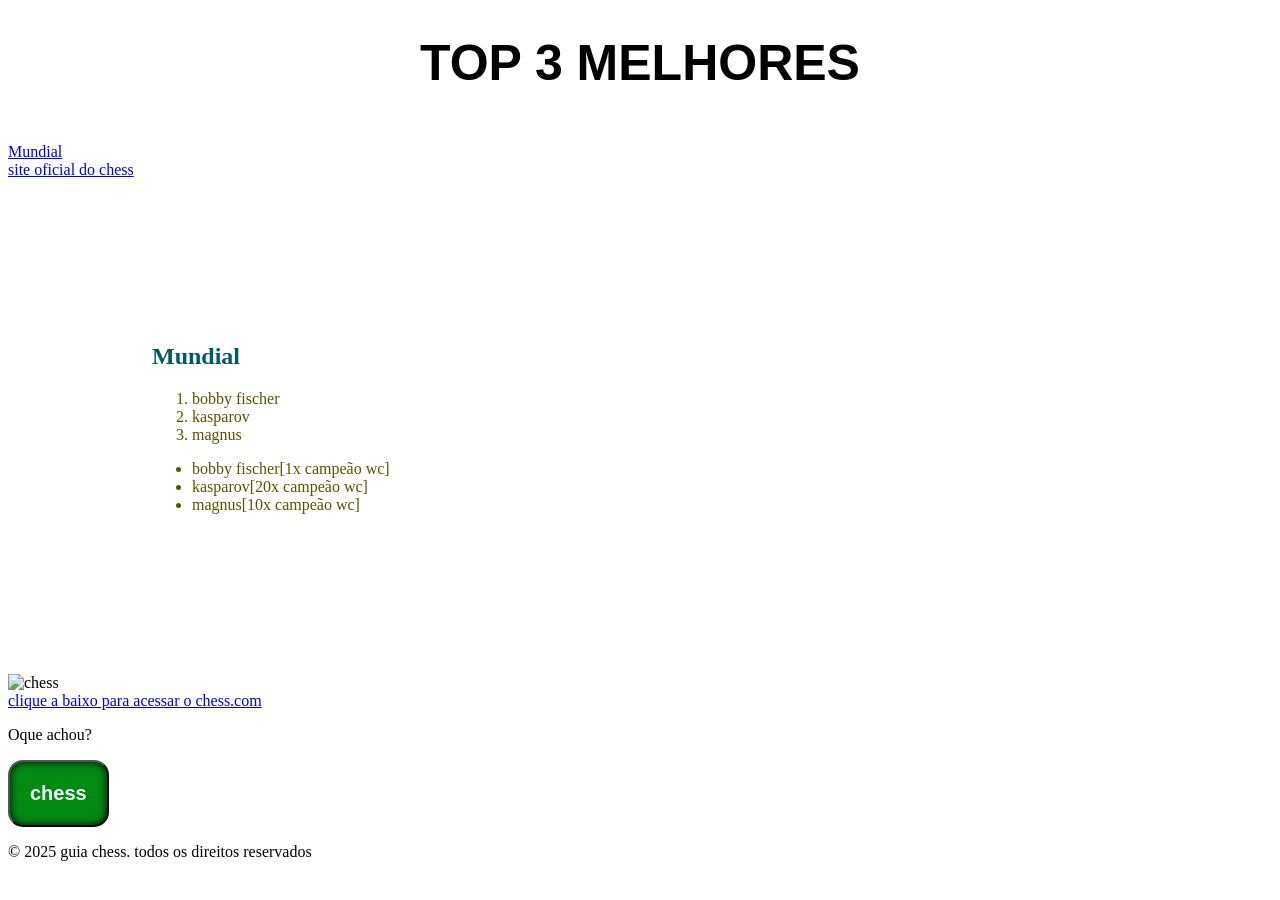
==== index.html @ ce065fa3 "Add files via upload" ====
<!DOCTYPE html>
<html lang="en">

<head>
    <meta charset="UTF-8">
    <meta name="viewport" content="width=device-width, initial-scale=1.0">
    <link rel="stylesheet" href="style.css">
    <title>chess</title>
</head>

<body style="background-color: rgb(255, 255, 255);">

    <header>
    <h1 style="font-size: 50px;font-family: 'Segoe UI', Tahoma, Geneva, Verdana, sans-serif;text-align: center;">TOP 3 MELHORES</h1><br>

    <!-- refere-se ao menu -->

    <nav>

        <a href="#mundial">Mundial</a><br>
        <a href="#site">site oficial do chess</a>
    
    </nav>



</header>

<section class="section1" id="mundial">

    <b><h2 style="color: rgb(0, 92, 95);">Mundial</h2></b>
    <ol>
        <li style="justify-content: center;">bobby fischer</li>
        <li>kasparov</li>
        <li>magnus</li>
    </ol>
    <ul>
        <li>bobby fischer[1x campeão wc]</li>
        <li>kasparov[20x campeão wc]</li>
        <li>magnus[10x campeão wc]</li>
    </ul>

</section>

    <img src="https://d35omnrtvqomev.cloudfront.net/photo/article/article_header/thumbnail_image_path/7856/thumb_884bb1a9aaba7e0d6053ddc1e253fa.jpg" alt="chess" width="600" height="500">

    <section id="site">

<a href="https://www.chess.com/">clique a baixo para acessar o chess.com</a>

</section>

<p>Oque achou?</p>


<button class="test">chess</button>

<footer>
    <p>© 2025 guia chess. todos os direitos reservados</p>
    <p></p>
    <p></p>
</footer>


</body>


</html>
---- style.css ----
.section1{

padding: 9rem;

}

.test{

padding: 20px;
font-size: 20px;
font-weight: bold;
border-radius: 15px;
background-color: rgb(0, 139, 21);
box-shadow:inset 0 0 8px black;
color: rgb(244, 253, 251);


}

li{

color: rgb(91, 82, 0);

}
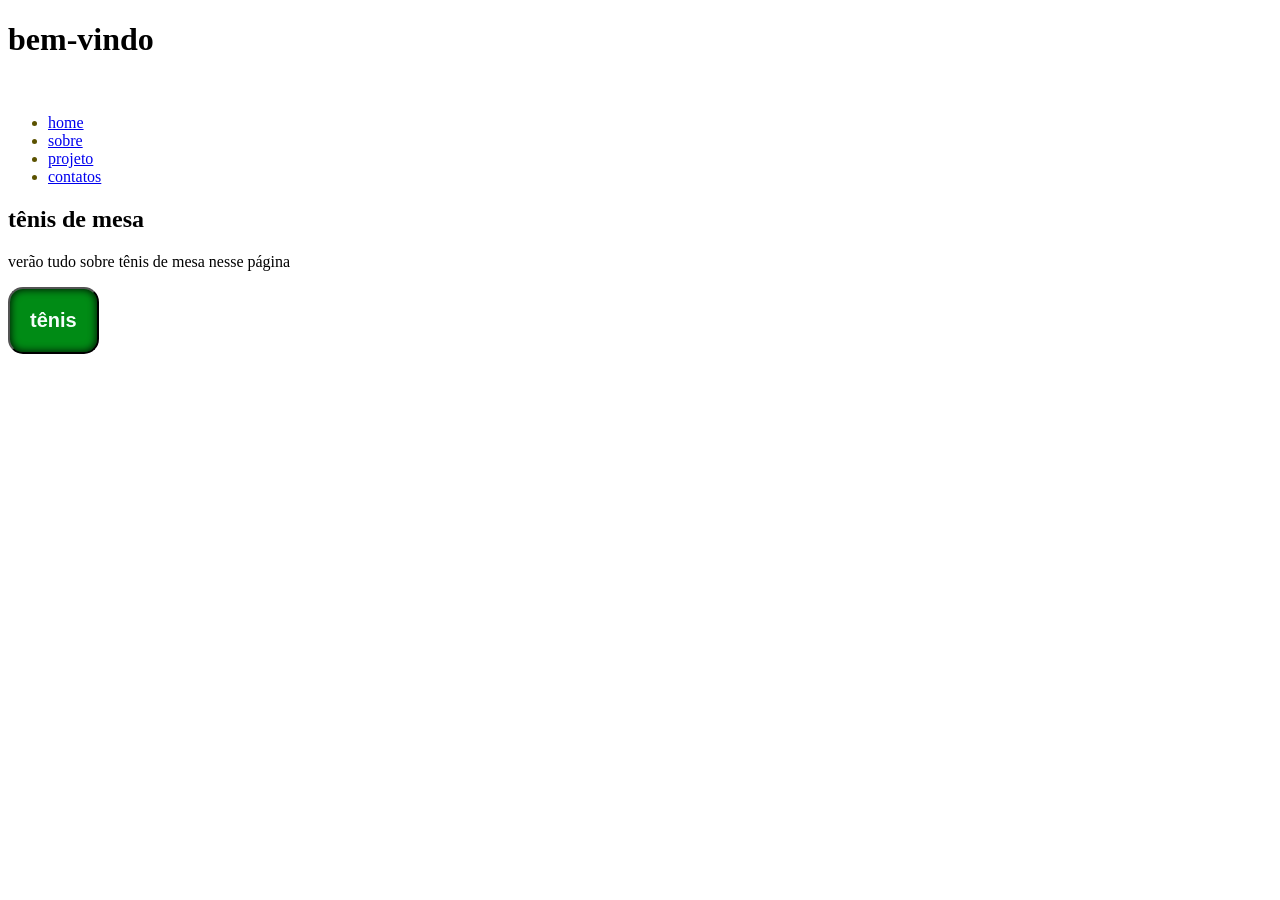
==== commit 64abadc9: "Update index.html" ====
--- a/index.html
+++ b/index.html
@@ -1,68 +1,28 @@
 <!DOCTYPE html>
 <html lang="en">
-
 <head>
     <meta charset="UTF-8">
     <meta name="viewport" content="width=device-width, initial-scale=1.0">
     <link rel="stylesheet" href="style.css">
-    <title>chess</title>
+    <title>Landing Page</title>
 </head>
+<body>
+   <header> 
+    <h1>bem-vindo</h1><br>
+        <nav>
+          <ul>
+        <li><a href="index.html">home</a></li>
+            <li><a href="sobre.html">sobre</a></li>
+                 <li><a href="projetos.html">projeto</a></li>
+                      <li><a href="contato.html">contatos</a></li>
+          </ul>
+        </nav>
+    </header>
+     <b><h2>tênis de mesa</h2></b>
 
-<body style="background-color: rgb(255, 255, 255);">
+     <p>verão tudo sobre tênis de mesa nesse página</p>
 
-    <header>
-    <h1 style="font-size: 50px;font-family: 'Segoe UI', Tahoma, Geneva, Verdana, sans-serif;text-align: center;">TOP 3 MELHORES</h1><br>
-
-    <!-- refere-se ao menu -->
-
-    <nav>
-
-        <a href="#mundial">Mundial</a><br>
-        <a href="#site">site oficial do chess</a>
-    
-    </nav>
-
-
-
-</header>
-
-<section class="section1" id="mundial">
-
-    <b><h2 style="color: rgb(0, 92, 95);">Mundial</h2></b>
-    <ol>
-        <li style="justify-content: center;">bobby fischer</li>
-        <li>kasparov</li>
-        <li>magnus</li>
-    </ol>
-    <ul>
-        <li>bobby fischer[1x campeão wc]</li>
-        <li>kasparov[20x campeão wc]</li>
-        <li>magnus[10x campeão wc]</li>
-    </ul>
-
-</section>
-
-    <img src="https://d35omnrtvqomev.cloudfront.net/photo/article/article_header/thumbnail_image_path/7856/thumb_884bb1a9aaba7e0d6053ddc1e253fa.jpg" alt="chess" width="600" height="500">
-
-    <section id="site">
-
-<a href="https://www.chess.com/">clique a baixo para acessar o chess.com</a>
-
-</section>
-
-<p>Oque achou?</p>
-
-
-<button class="test">chess</button>
-
-<footer>
-    <p>© 2025 guia chess. todos os direitos reservados</p>
-    <p></p>
-    <p></p>
-</footer>
-
-
+    <div class="div-button" >  <button class="test">tênis</button> </div>
+          
 </body>
-
-
-</html>+</html>
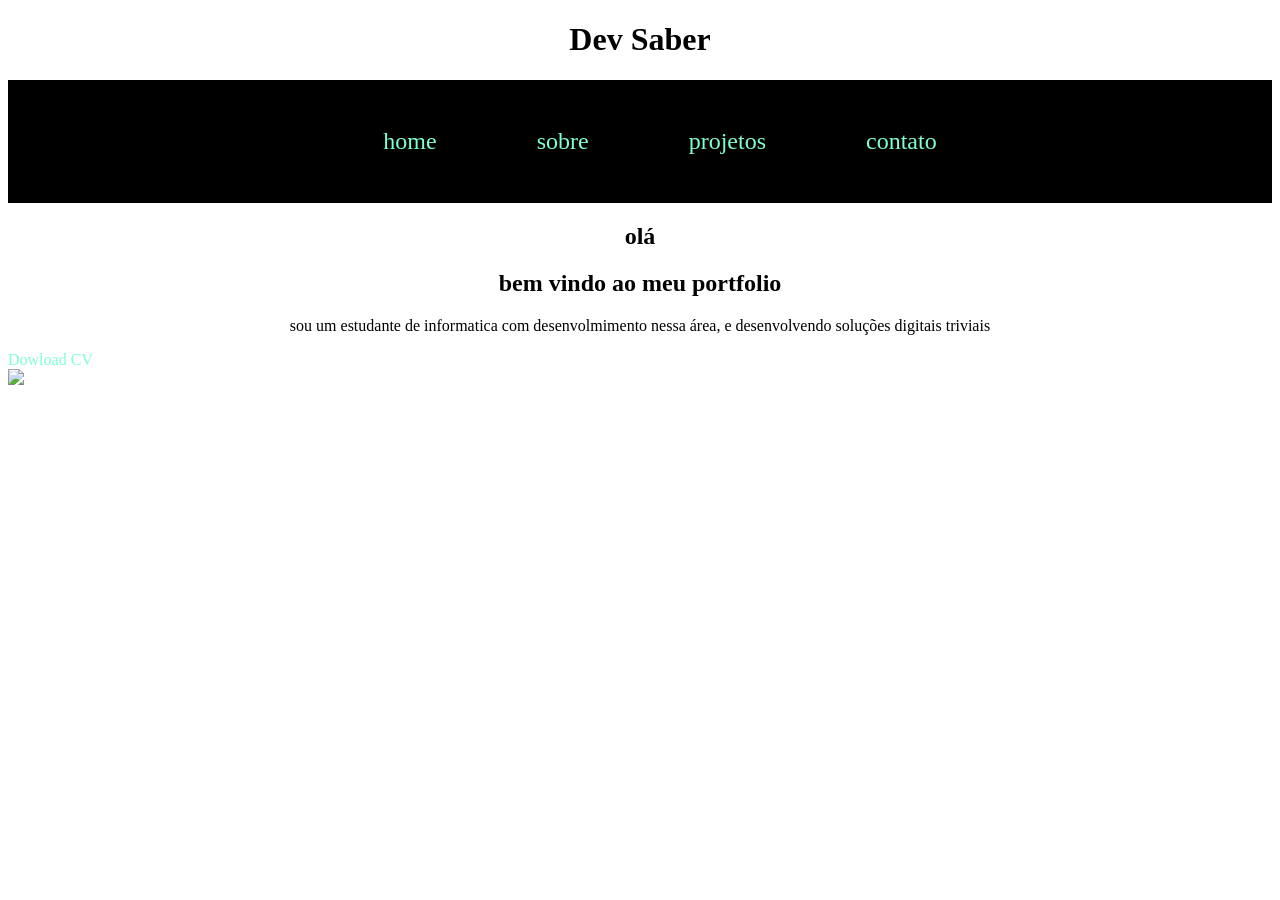
==== commit cc827c2a: "Update index.html" ====
--- a/index.html
+++ b/index.html
@@ -1,28 +1,36 @@
 <!DOCTYPE html>
-<html lang="en">
+<html lang="pt-br">
+
 <head>
     <meta charset="UTF-8">
+    <meta http-equiv="X-UA-Compatible" content="IE=edge">
     <meta name="viewport" content="width=device-width, initial-scale=1.0">
+    <title>portfolio</title>
     <link rel="stylesheet" href="style.css">
-    <title>Landing Page</title>
 </head>
+
 <body>
-   <header> 
-    <h1>bem-vindo</h1><br>
+    <header>
+        <h1>Dev <span>Saber</span></h1>
         <nav>
-          <ul>
-        <li><a href="index.html">home</a></li>
-            <li><a href="sobre.html">sobre</a></li>
-                 <li><a href="projetos.html">projeto</a></li>
-                      <li><a href="contato.html">contatos</a></li>
-          </ul>
+            <ul class="navegação-primaria">
+                <li><a href="#home">home</a></li>
+                <li><a href="#sobre">sobre</a></li>
+                <li><a href="#projetos">projetos</a></li>
+                <li><a href="#contato">contato</a></li>
+            </ul>
         </nav>
     </header>
-     <b><h2>tênis de mesa</h2></b>
+    <section aria-label="seção curriculo dowload alexandre" class="section-div">
+        <div>
+            <h2>olá</h2>
+            <h2 class="digitais">bem vindo ao meu portfolio</h2>
+            <p>sou um estudante de informatica com desenvolmimento nessa área, e desenvolvendo soluções digitais triviais</p>
+            <a href="#">Dowload CV</a>
+        </div>
+        <img src="https://imgur.com/a/FUPJqHh">
+    </section>
 
-     <p>verão tudo sobre tênis de mesa nesse página</p>
-
-    <div class="div-button" >  <button class="test">tênis</button> </div>
-          
+    <script src="script.js"></script>
 </body>
 </html>
--- a/style.css
+++ b/style.css
@@ -1,24 +1,52 @@
-.section1{
+h1{
+text-align: center;
+}
+h2{
+    text-align: center;
+}
+nav{
+    background-color: black;
+    text-align: center;
+}
+nav ul li{
+    display: inline-block;
+    padding: 3rem;
+    font-size: 1.5rem;
+    
+}
 
-padding: 9rem;
+a{
+
+text-decoration: none;
+color: aquamarine;
 
 }
-
+p{
+    text-align: center;
+}
 .test{
 
-padding: 20px;
-font-size: 20px;
-font-weight: bold;
-border-radius: 15px;
-background-color: rgb(0, 139, 21);
-box-shadow:inset 0 0 8px black;
-color: rgb(244, 253, 251);
+    padding: 20px;
+    font-size: 20px;
+    font-weight: bold;
+    border-radius: 15px;
+    background-color: aqua;
+    box-shadow: inset 0 0 8px;
+    color: azure;
+   display:flex ;
+transition: 200ms;
 
 
 }
 
-li{
+.test:hover{
 
-color: rgb(91, 82, 0);
+    background-color: azure;
+    font-size: 15px;
+    
+}
 
-}+.div-button{
+    justify-content: center;
+    display: flex;
+}
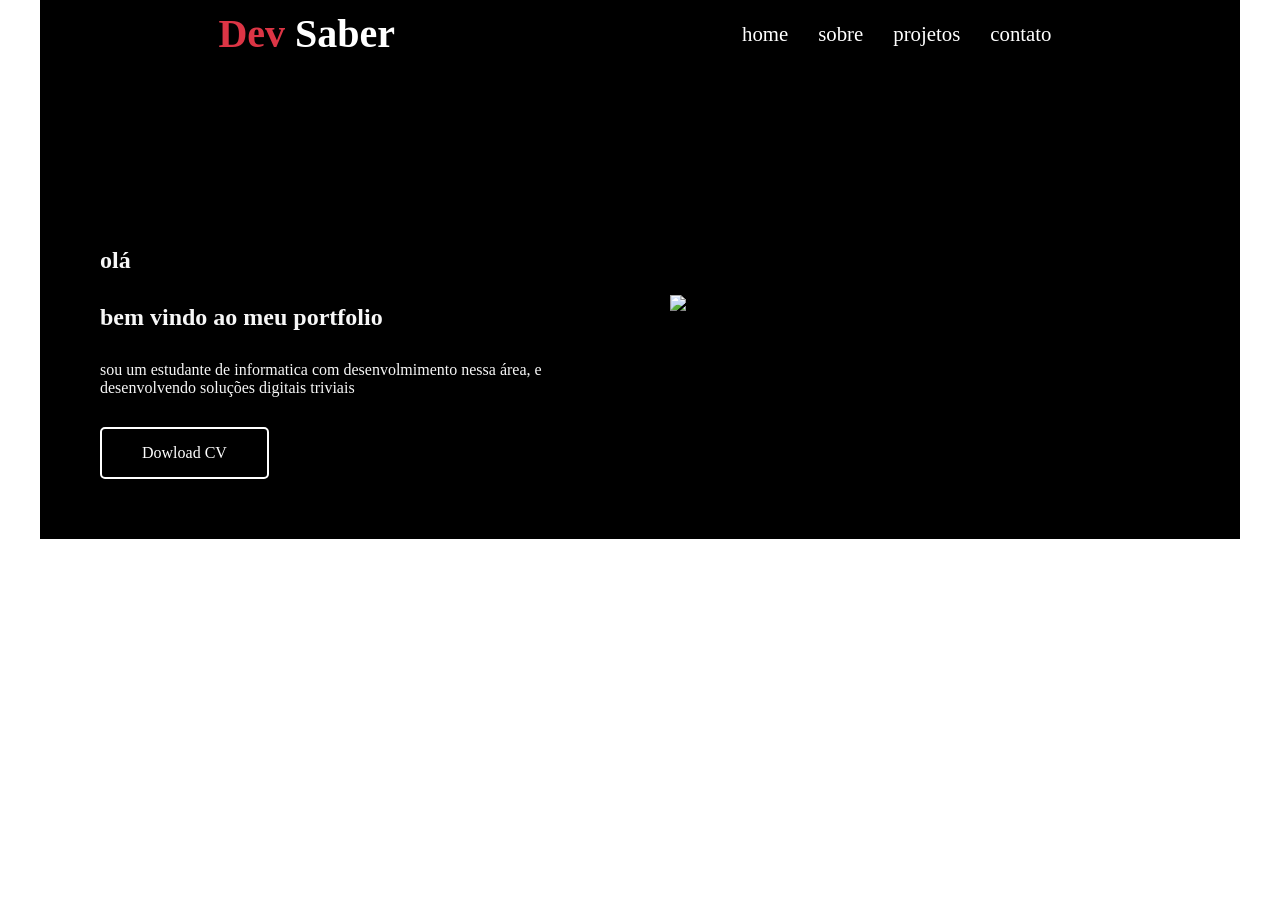
==== commit 05c9a484: "Update index.html" ====
--- a/index.html
+++ b/index.html
@@ -24,13 +24,11 @@
     <section aria-label="seção curriculo dowload alexandre" class="section-div">
         <div>
             <h2>olá</h2>
-            <h2 class="digitais">bem vindo ao meu portfolio</h2>
+            <h2 class="text">bem vindo ao meu portfolio</h2>
             <p>sou um estudante de informatica com desenvolmimento nessa área, e desenvolvendo soluções digitais triviais</p>
             <a href="#">Dowload CV</a>
         </div>
         <img src="https://imgur.com/a/FUPJqHh">
     </section>
-
-    <script src="script.js"></script>
 </body>
 </html>
--- a/style.css
+++ b/style.css
@@ -1,52 +1,124 @@
-h1{
-text-align: center;
-}
-h2{
-    text-align: center;
-}
-nav{
-    background-color: black;
-    text-align: center;
-}
-nav ul li{
-    display: inline-block;
-    padding: 3rem;
-    font-size: 1.5rem;
-    
+@import url('http://fonts.googleapis.com/css2family=poppis:ital,weght@0,200;0,300;1,400display=swap');
+
+* {
+    padding: 0;
+    margin: 0;
+    box-sizing: border-box;
+    list-style: none;
+    text-decoration: none;
 }
 
-a{
-
-text-decoration: none;
-color: aquamarine;
-
+body{
+    max-width: 1200px;
+    margin: 0 auto;
 }
-p{
-    text-align: center;
-}
-.test{
-
-    padding: 20px;
-    font-size: 20px;
-    font-weight: bold;
-    border-radius: 15px;
-    background-color: aqua;
-    box-shadow: inset 0 0 8px;
-    color: azure;
-   display:flex ;
-transition: 200ms;
 
 
+/* HEADER */
+
+header{
+    background-color: black;
+    padding: 10px;
+    display: flex;
+    align-items: center;
+    justify-content: space-around;
 }
 
-.test:hover{
-
-    background-color: azure;
-    font-size: 15px;
-    
+header h1 {
+     color: #dc3545;
+     font-size: 2.5rem;
 }
 
-.div-button{
-    justify-content: center;
+header span{
+    color: #fff;
+}
+
+
+header .navegação-primaria{
     display: flex;
+    gap: 10px;
+    align-items: center;
 }
+
+header .navegação-primaria li a {
+    padding: 10px;
+    color: #fff;
+    font-size: 1.3rem;
+}
+
+/* DOWLOAD CV SEÇÂO */
+
+.section-div{
+    animation: inicialiar .7s forwards;
+    background-color: black;
+    display: grid;
+    grid-template-columns: 1fr 1fr;
+    justify-content: space-around;
+    align-items: center;
+    gap: 60px;
+    padding: 60px;
+}
+
+.section-div div{
+    margin-top: 120px;
+    align-self: start;
+    display: grid;
+    gap: 30px;
+}
+
+.section-div div h2 {
+    font-family: 'Poppins';
+    font-weight: 600;
+    color: #f7f7f7;
+}
+
+.section-div div p {
+    font-family: 'Poppins';
+    font-weight: 200;
+    color: #f7f7f7;
+}
+
+.section-div div a {
+    justify-self: start;
+    color: #fff;
+    padding: 15px 40px;
+    border-radius: 5px;
+    border: 2px solid white;
+}
+
+.section-div img {
+    max-width: 100%;
+}
+
+.digitando::after {
+    content: '|';
+    margin-left: 5px;
+    opacity: 1;
+    animation: piscal .5s infinite;
+}
+
+@keyframes pisca{
+    from {
+        opacity: 1;
+        
+    }
+    
+    to {
+        opacity: 0;
+        
+    }
+}
+
+
+
+@keyframes inicializar {
+    from {
+        opacity: 0;
+        transform: translate3d(0, -60px, 0);
+    }
+
+    to{
+        opacity: 1;
+    }
+}
+
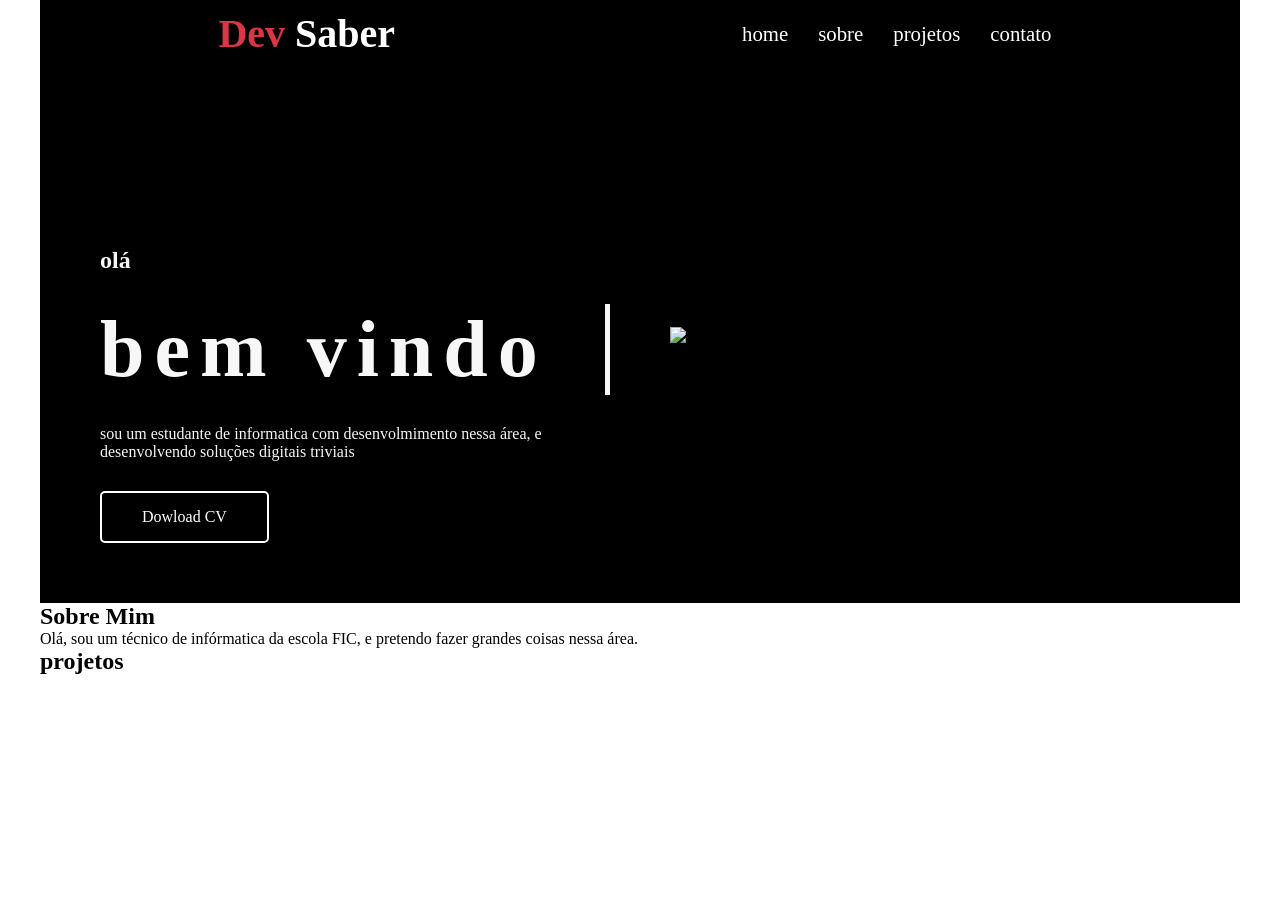
==== commit 4c64010f: "Update index.html" ====
--- a/index.html
+++ b/index.html
@@ -24,11 +24,29 @@
     <section aria-label="seção curriculo dowload alexandre" class="section-div">
         <div>
             <h2>olá</h2>
-            <h2 class="text">bem vindo ao meu portfolio</h2>
+            <h2 class="text">bem vindo</h2>
             <p>sou um estudante de informatica com desenvolmimento nessa área, e desenvolvendo soluções digitais triviais</p>
             <a href="#">Dowload CV</a>
         </div>
-        <img src="https://imgur.com/a/FUPJqHh">
+        <img src="imagens/WhatsApp Image 2026-04-13 at 19.51.46.jpeg">
+    </section>
+
+    <section id="sobre" class="sobre">
+        <h2 class="sobre-titlo">Sobre Mim</h2>
+        <div class="sobre-caixa">
+            <p class="sobre-paragráfo">
+            Olá, sou um técnico de infórmatica da escola FIC, e pretendo fazer grandes coisas nessa área. 
+            </p>
+        </div>
+    </section>
+
+    <section id="projetos" class="projetos">
+         <h2 class="projetos-titulo">projetos</h2>
+         <div class="projetos-caixa">
+             <div class="projetos-card">
+                <img src=""
+             </div>
+         </div>
     </section>
 </body>
 </html>
--- a/style.css
+++ b/style.css
@@ -90,35 +90,27 @@
     max-width: 100%;
 }
 
-.digitando::after {
-    content: '|';
-    margin-left: 5px;
-    opacity: 1;
-    animation: piscal .5s infinite;
+.container { display: inline-block;}
+
+.text{
+    font-size: 5rem;
+    letter-spacing: 10px;
+    font-family: monospace;
+    border-right: 5px solid;
+    width: 100%;
+    white-space: nowrap;
+    overflow: hidden;
+    animation: 
+    typing 2s,
+    cursor .4s step-end infinite;
 }
 
-@keyframes pisca{
-    from {
-        opacity: 1;
-        
-    }
-    
-    to {
-        opacity: 0;
-        
-    }
+/* cursor blinking */
+@keyframes cursor {
+    50% { border-color: transparent;}
 }
 
-
-
-@keyframes inicializar {
-    from {
-        opacity: 0;
-        transform: translate3d(0, -60px, 0);
-    }
-
-    to{
-        opacity: 1;
-    }
+/* typing effect */
+@keyframes typing {
+    from { width: 0;}
 }
-
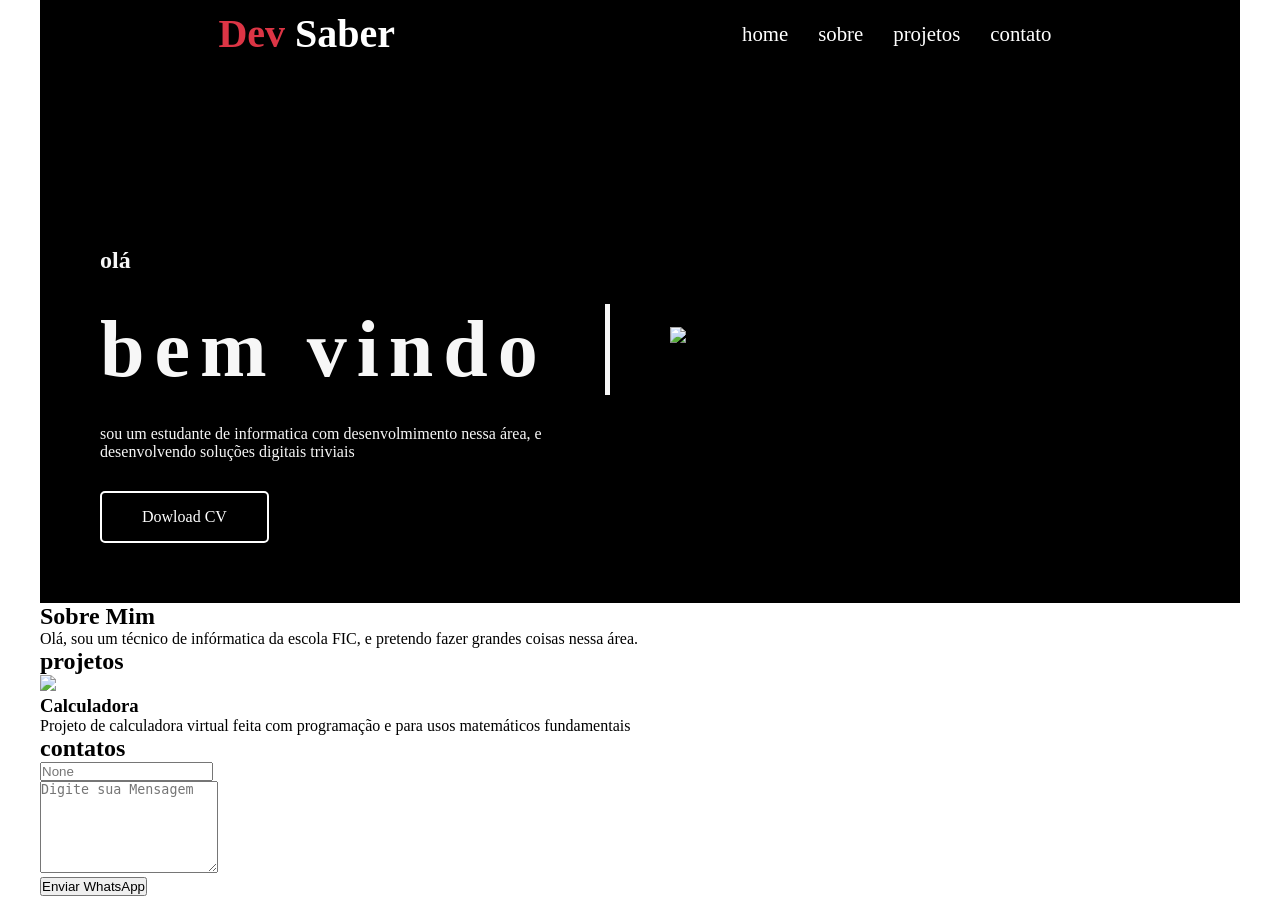
==== commit a6bf6f68: "Update index.html" ====
--- a/index.html
+++ b/index.html
@@ -1,6 +1,5 @@
 <!DOCTYPE html>
 <html lang="pt-br">
-
 <head>
     <meta charset="UTF-8">
     <meta http-equiv="X-UA-Compatible" content="IE=edge">
@@ -10,6 +9,9 @@
 </head>
 
 <body>
+
+    <div class="particulas"></div>
+
     <header>
         <h1>Dev <span>Saber</span></h1>
         <nav>
@@ -17,7 +19,7 @@
                 <li><a href="#home">home</a></li>
                 <li><a href="#sobre">sobre</a></li>
                 <li><a href="#projetos">projetos</a></li>
-                <li><a href="#contato">contato</a></li>
+                <li><a href="#contatos">contato</a></li>
             </ul>
         </nav>
     </header>
@@ -28,11 +30,11 @@
             <p>sou um estudante de informatica com desenvolmimento nessa área, e desenvolvendo soluções digitais triviais</p>
             <a href="#">Dowload CV</a>
         </div>
-        <img src="imagens/WhatsApp Image 2026-04-13 at 19.51.46.jpeg">
+        <img src="WhatsApp Image 2026-04-13 at 19.51.47.jpeg">
     </section>
 
     <section id="sobre" class="sobre">
-        <h2 class="sobre-titlo">Sobre Mim</h2>
+        <h2 class="sobre-titulo">Sobre Mim</h2>
         <div class="sobre-caixa">
             <p class="sobre-paragráfo">
             Olá, sou um técnico de infórmatica da escola FIC, e pretendo fazer grandes coisas nessa área. 
@@ -44,9 +46,45 @@
          <h2 class="projetos-titulo">projetos</h2>
          <div class="projetos-caixa">
              <div class="projetos-card">
-                <img src=""
+                <a href="projetos.html"> <img class="calculadora" src="WhatsApp Image 2026-04-16 at 17.56.23.jpeg"></a>
+                <div class="caixa-textos-projetos"></div>
+                <h3 class="info-projetos">Calculadora</h3>
+                <p class="paragrafo-projetos">Projeto de calculadora virtual feita com programação e para usos matemáticos fundamentais</p>
              </div>
+
          </div>
     </section>
+
+<section id="contatos" class="contatos">
+    <h2 class="contatos-titulo">contatos</h2>
+    <form class="formulario-contato" id="formulario" onsubmit="enviarWhats(event)">
+        <div class="grupo-form">
+           <input type="text" placeholder="None" class="campo-form" id="nome">
+        </div>
+        <div class="grupo-form">
+        <textarea class="campo-form" placeholder="Digite sua Mensagem" rows="6" id="mensagem"></textarea>
+    </div>
+
+      <button type="submit" class="botao-form">Enviar WhatsApp</button>
+    </form>
+</section>
+
+<script>
+    function enviarWhats(event) {
+        event.preventDefault();
+
+    const nome = document.getElementById('nome').value;
+    const mensagem = document.getElementById('mensagem').value;
+    const telefone = '558494045286'
+
+    const texto = `Olá! Me chamo ${nome}, ${mensagem}`;
+    const msgFormatado = encodeURIComponent(texto);
+
+    const url = `https://wa.me/${telefone}/?text=${msgFormatado}`;
+
+    window.open(url, '_blank');
+ }
+</script>
+
 </body>
 </html>
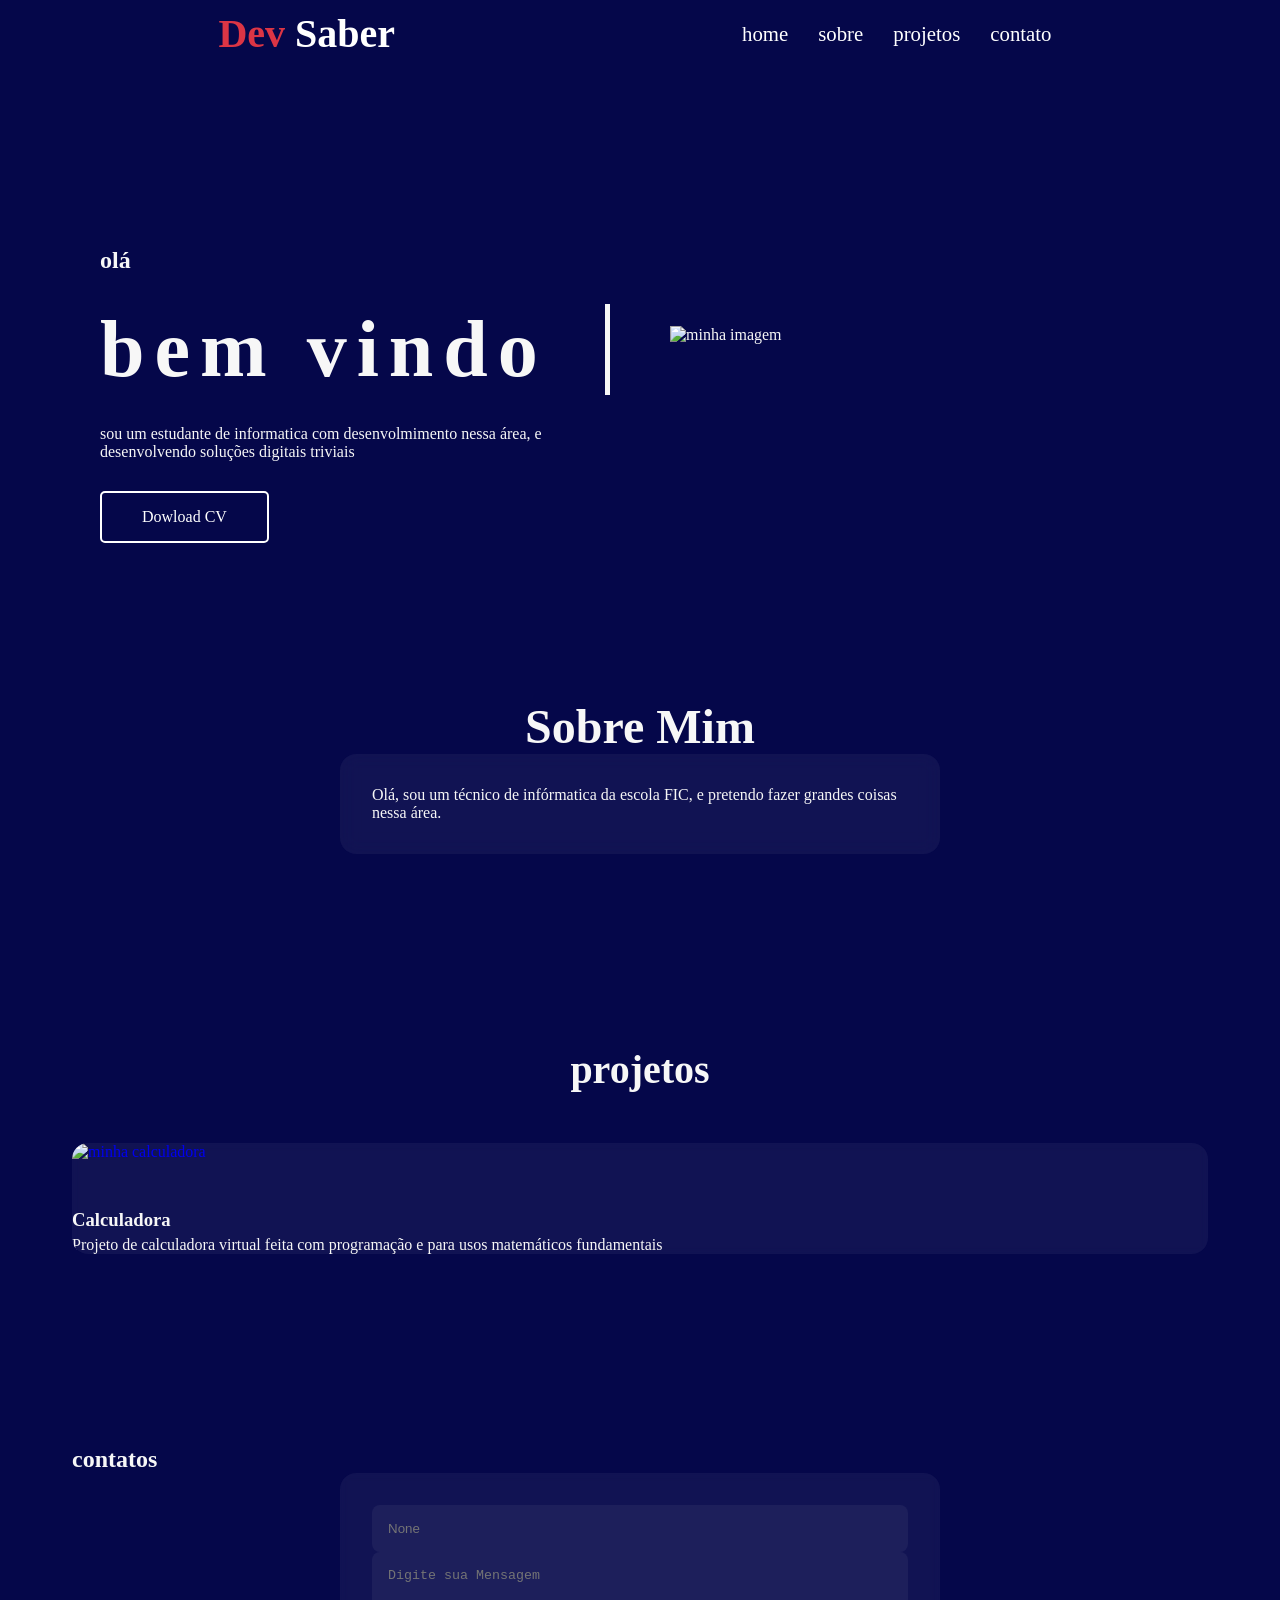
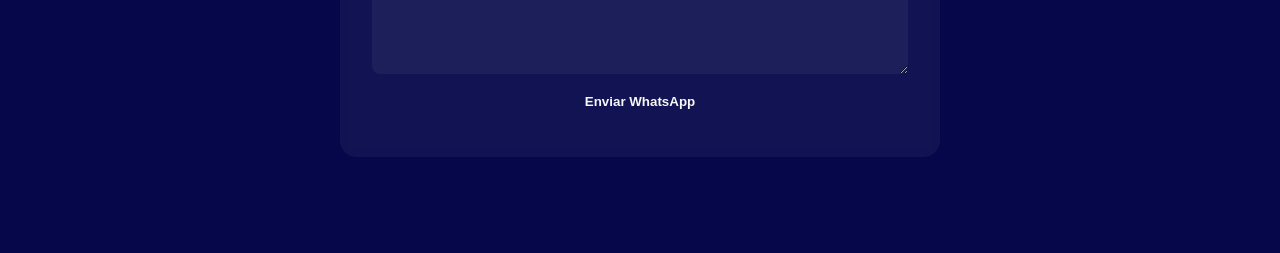
==== commit 5553702f: "Fix HTML structure and update image alt attributes" ====
--- a/index.html
+++ b/index.html
@@ -9,8 +9,6 @@
 </head>
 
 <body>
-
-    <div class="particulas"></div>
 
     <header>
         <h1>Dev <span>Saber</span></h1>
@@ -30,7 +28,7 @@
             <p>sou um estudante de informatica com desenvolmimento nessa área, e desenvolvendo soluções digitais triviais</p>
             <a href="#">Dowload CV</a>
         </div>
-        <img src="WhatsApp Image 2026-04-13 at 19.51.47.jpeg">
+        <img src="WhatsApp Image 2026-04-13 at 19.51.47.jpeg" alt="minha imagem">
     </section>
 
     <section id="sobre" class="sobre">
@@ -46,7 +44,7 @@
          <h2 class="projetos-titulo">projetos</h2>
          <div class="projetos-caixa">
              <div class="projetos-card">
-                <a href="projetos.html"> <img class="calculadora" src="WhatsApp Image 2026-04-16 at 17.56.23.jpeg"></a>
+                <a href="projetos.html"> <img class="calculadora" src="WhatsApp Image 2026-04-16 at 17.56.23.jpeg" alt="minha calculadora"></a>
                 <div class="caixa-textos-projetos"></div>
                 <h3 class="info-projetos">Calculadora</h3>
                 <p class="paragrafo-projetos">Projeto de calculadora virtual feita com programação e para usos matemáticos fundamentais</p>
--- a/style.css
+++ b/style.css
@@ -17,7 +17,7 @@
 /* HEADER */
 
 header{
-    background-color: black;
+    background-color: rgb(5, 7, 74);
     padding: 10px;
     display: flex;
     align-items: center;
@@ -50,7 +50,7 @@
 
 .section-div{
     animation: inicialiar .7s forwards;
-    background-color: black;
+    background-color: rgb(5, 7, 74);
     display: grid;
     grid-template-columns: 1fr 1fr;
     justify-content: space-around;
@@ -114,3 +114,160 @@
 @keyframes typing {
     from { width: 0;}
 }
+
+html {
+    scroll-behavior: smooth;
+}
+
+body {
+    background-color:rgb(5, 7, 74);
+    color: #f7f7f7;
+}
+
+.navegação {
+    position: fixed;
+    background: rgb(15, 23, 42, 0.8);
+    width: 100%;
+    z-index: 100;
+    padding: 1.5rem;
+}
+
+html{
+    scroll-behavior: smooth;
+}
+
+.sobre {
+    padding: 6rem 2rem;
+}
+
+.sobre-titulo {
+    font-size: 3rem;
+    color: var(--claro);
+    text-align: center;
+}
+
+.sobre-caixa {
+    padding: 2rem;
+    max-width: 600px;
+    margin: 0 auto;
+    border-radius: 16px;
+    border: 1px solid var(--vidro);
+    backdrop-filter: blur(10px);
+    background: rgba(255, 255, 255, 0.05);
+}
+
+.sobre-paragrafo {
+    text-align: center;
+    font-size: 1.2rem;
+}
+
+.projetos {
+    padding: 6rem 2rem;
+}
+
+.projetos-caixa {
+    display: grid;
+    grid-template-columns: repeat(auto-fit, minmax(300px, 1fr));
+    gap: 2rem;
+    max-width: 1200px;
+    margin: 0 auto;
+}
+
+.projetos-card {
+    background: rgba(255, 255, 255, 0.05);
+    border-radius: 16px;
+    backdrop-filter: blur(5px);
+    border: 1px solid var(--vidro);
+    overflow: hidden;
+    transition: all 0.5s ease;
+    cursor: pointer;
+}
+
+.projetos-titulo {
+    text-align: center;
+    font-size: 2.5rem;
+    margin-bottom: 50px;
+}
+
+.projetos-card:hover {
+    box-shadow: 0 10px 20px rgba(79, 70, 229, 0.2);
+    transform: translate(-10px); scale: (1.03);
+}
+
+
+.calculadora {
+    height: 200px;
+    width: 100%;
+    object-fit: cover;
+}
+
+.info-projetos {
+   margin-bottom: 5px;
+}
+
+.caixa-textos-projetos {
+    padding: 1.5rem;
+}
+
+.paragrafos-projetos {
+    color: rgba(226, 232, 240, 0.8);
+    line-height: 1.25rem;
+}
+
+.contatos {
+   padding: 6rem 2rem;
+}
+
+.contatos-titulos {
+   text-align: center;
+    font-size: 2.5rem;
+    margin-bottom: 50px;
+}
+
+.formulario-contato {
+   max-width: 600px;
+   margin: 0 auto;
+   background: rgba(255, 255, 255, 0.05);
+   backdrop-filter: blur(5px);
+   padding: 2rem;
+   border: 1px solid var(--vidro);
+   border-radius: 16px;
+
+}
+
+.campo-form {
+  width: 100%;
+  padding: 1rem;
+  background: rgba(255, 255, 255, 0.05);
+  border-radius: 8px;
+  color: var(--claro);
+  border: 1px solid var(--vidro);
+  outline: none;
+}
+
+.campo-form:focus{
+  border-color: var(--secundaria);
+  box-shadow: 0 0 10px rgba(79, 70, 229, 0.3);
+}
+
+.grupo-form {
+  margin-bottom: 1.5;
+}
+
+.botao-form {
+    color: var(--claro);
+    background: linear-gradient(45deg, var(--primaria), var(--secundaria));
+    padding: 1rem 2rem;
+    border: none;
+    border-radius: 8px;
+    cursor: pointer;
+    font-weight: bold;
+    width: 100%;
+    transition: all 0.5 ease;
+}
+
+.botao-form:hover {
+    transform: translateY(-4px);
+    box-shadow: 0 5px 15px rgba(79, 70, 229, 0.4);
+
+}
